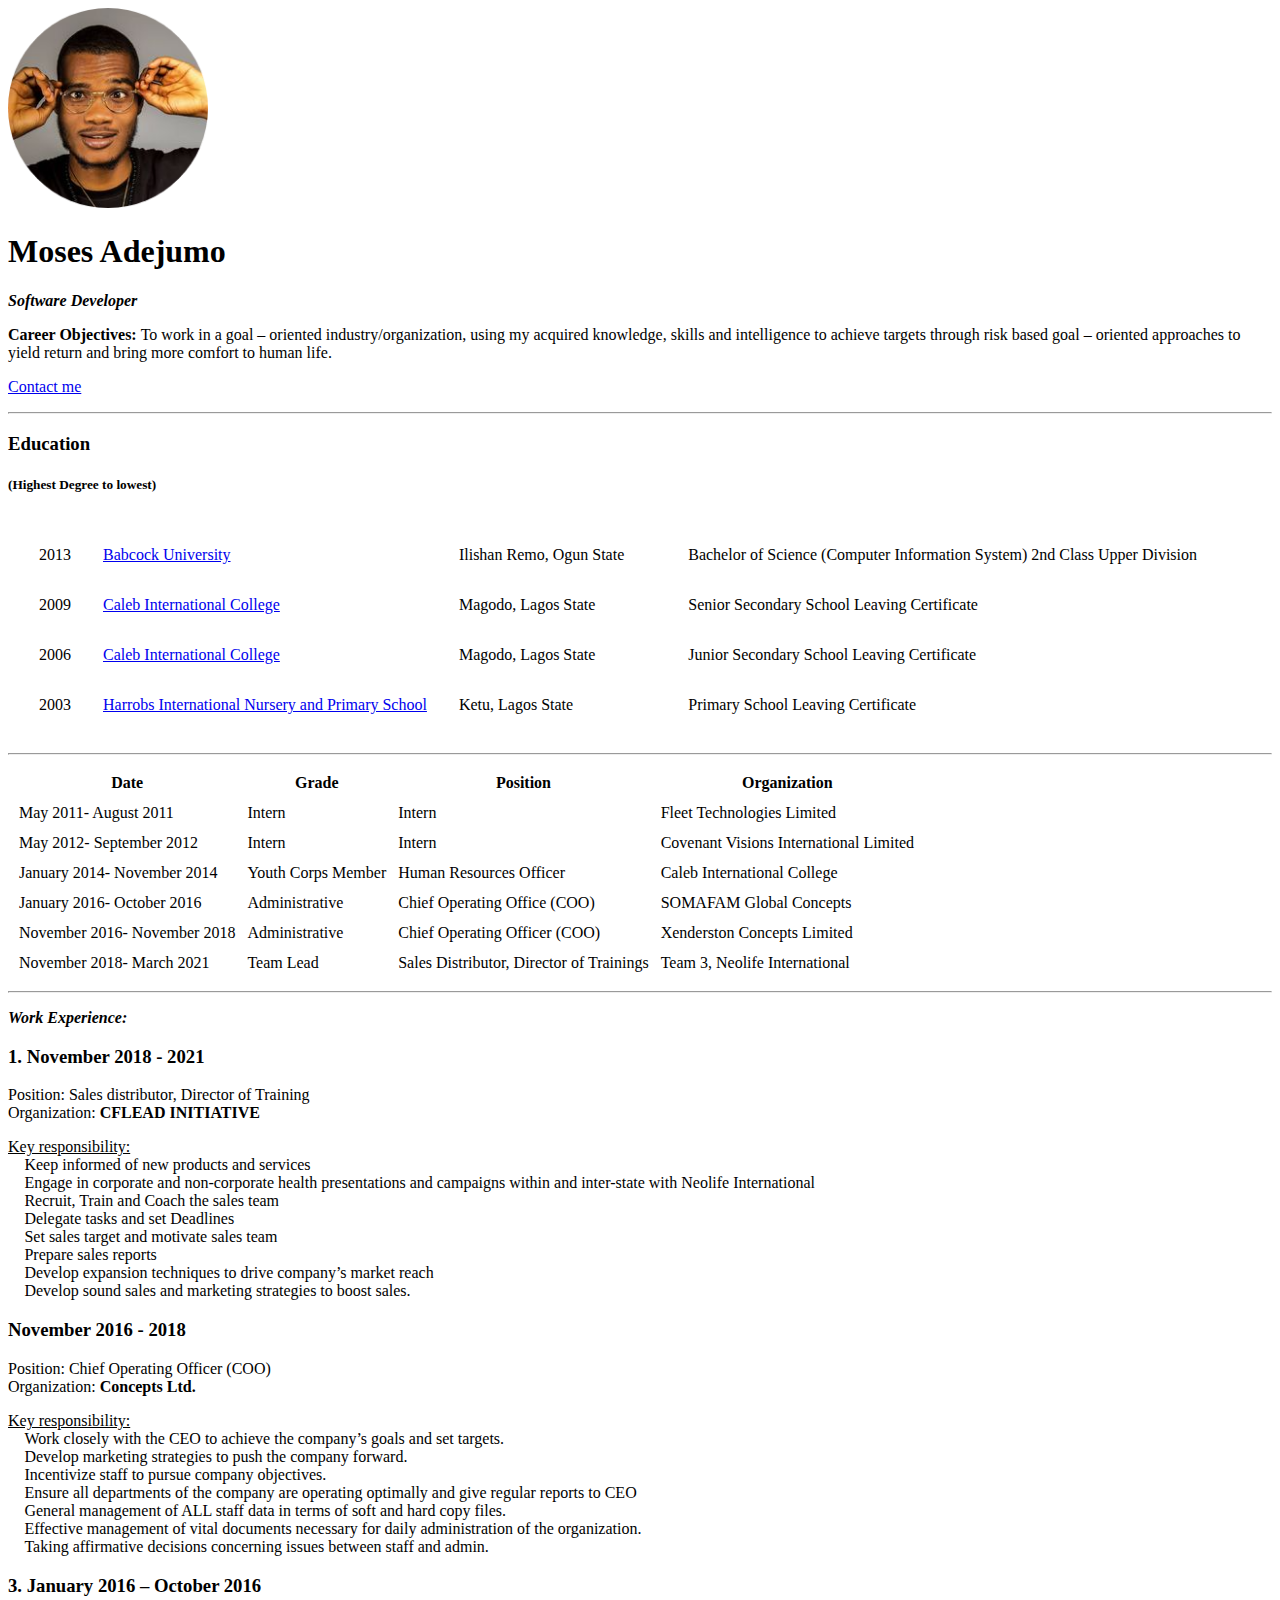
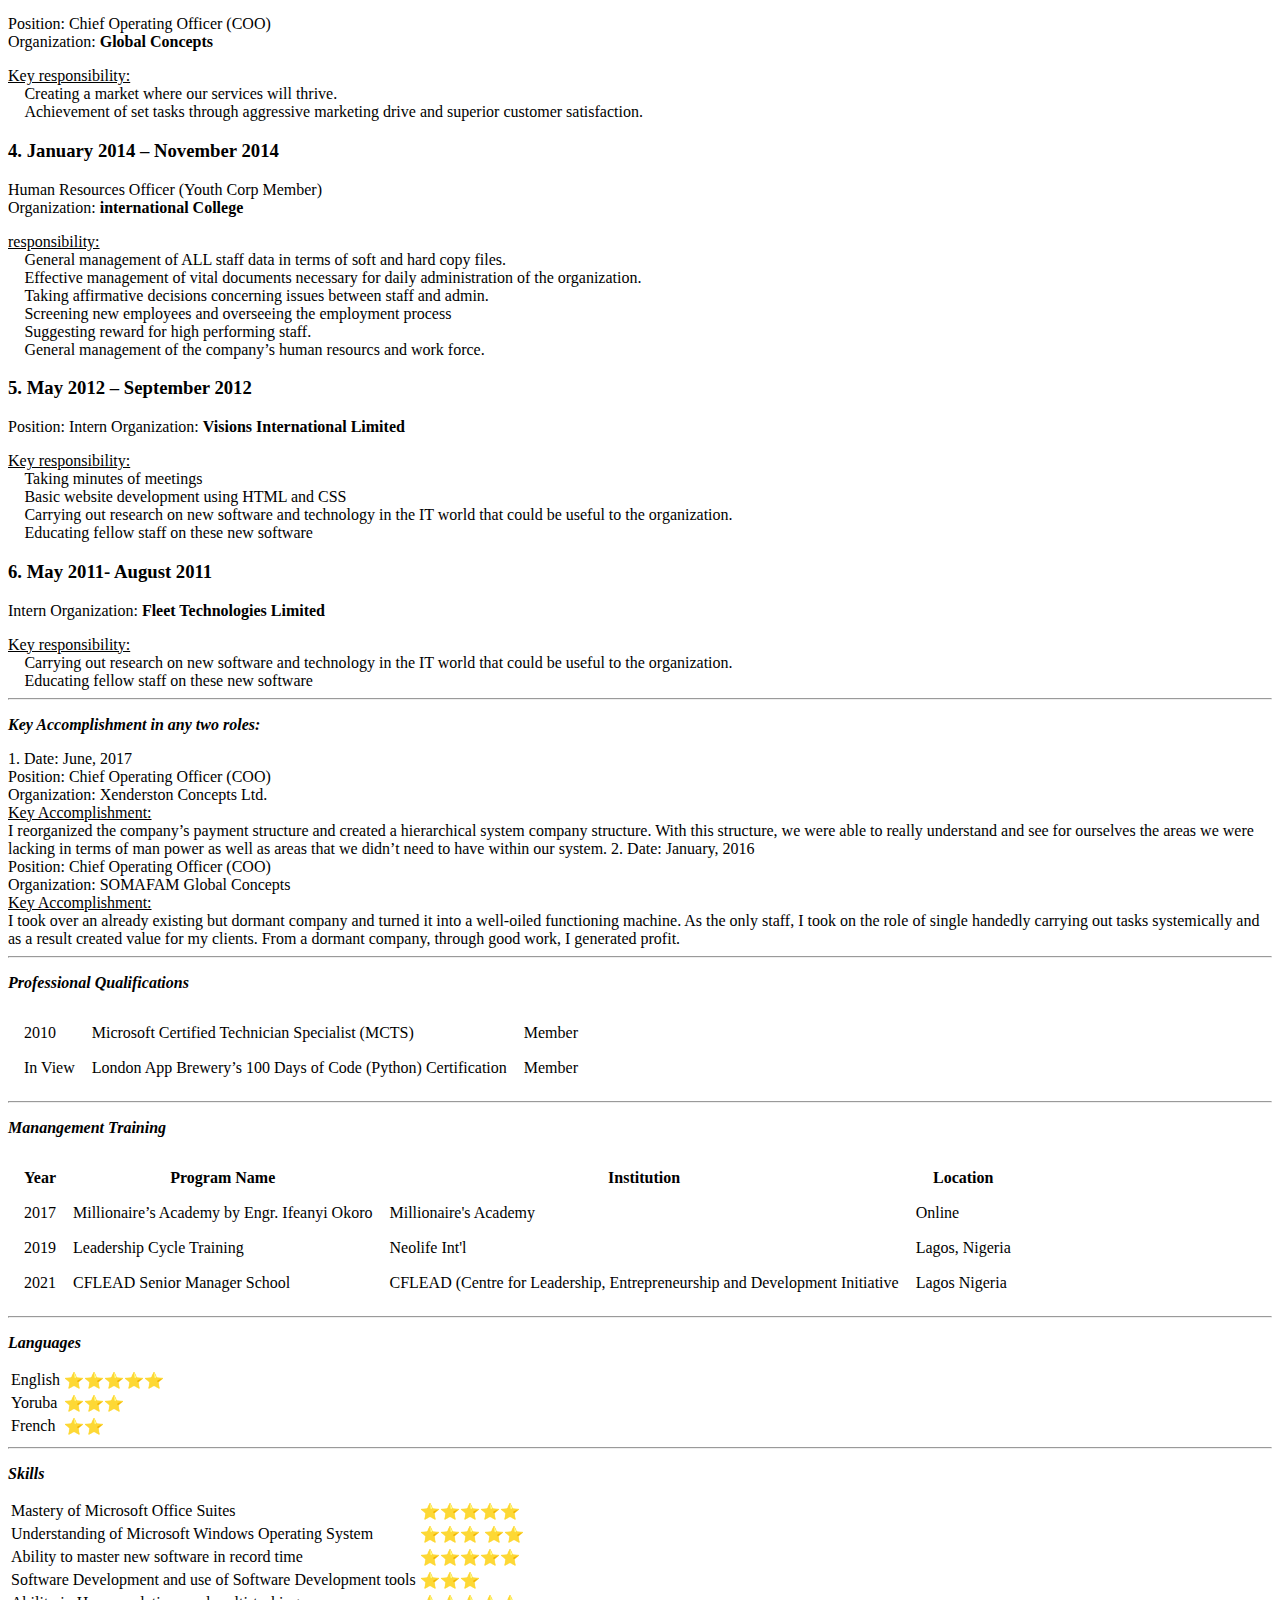
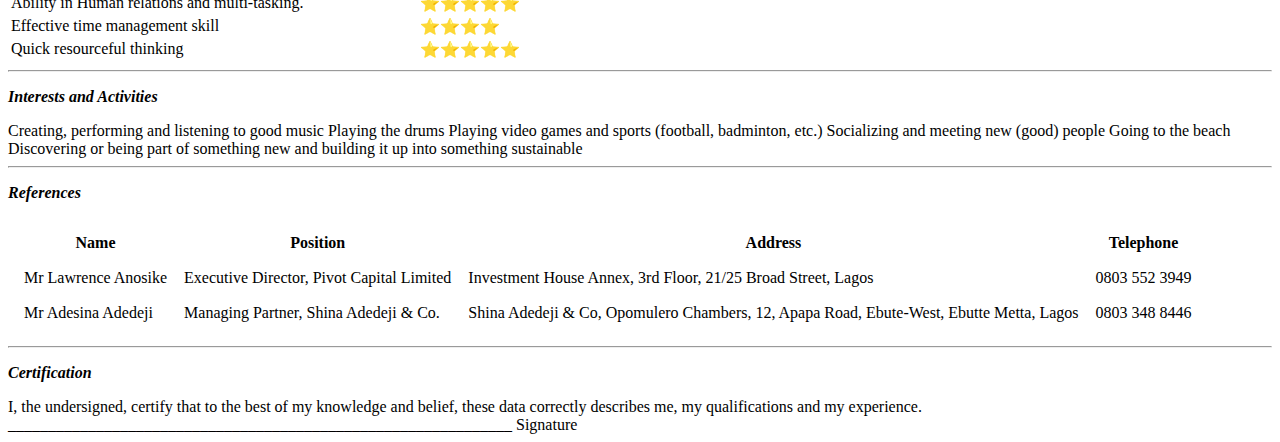
==== index.html @ b46793be "Add initial cv website files" ====
<!DOCTYPE html>
<html>

  <head>
    <meta charset="utf-8">
    <meta name="viewport" content="width=device-width">
    <title>Moses Adejumo's Resume</title>
    <link href="style.css" rel="stylesheet" type="text/css" />
  </head>

  <body>

    <img alt="Moses looking like his cheerful best" height="200" src="circle-cropped (1).png" width="200" class="img">
    <h1>Moses Adejumo</h1>

    <p><em><strong>Software Developer</strong></em></p>
    <script src="script.js"></script>
    <p><strong> Career Objectives: </strong> To work in a goal – oriented industry/organization, using my acquired knowledge, skills and intelligence to achieve targets through risk based goal – oriented approaches to yield return and bring more comfort to human life.
    </p>
    <p><a href="contact_me.html">Contact me</a></p>
    <hr>
    <h3>Education<h5>(Highest Degree to lowest)</h5></h3>
    <table cellspacing="30">
      <tr>
        <td>2013</td><td><a href="https://www.babcock.edu.ng/">Babcock University</a></td><td>Ilishan Remo, Ogun State</td>
        <td></td><td>Bachelor of Science (Computer Information System) 2nd Class Upper Division</td><td></td>
      </tr>

      <tr>
        <td>2009</td><td><a href="https://calebschools.com/secondary-home/">Caleb International College</a></td><td>Magodo, Lagos State</td>
        <td></td><td>Senior Secondary School Leaving Certificate</td><td></td>
      </tr>
       <tr>
        <td>2006</td><td><a href="https://calebschools.com/secondary-home/">Caleb International College</a></td><td>Magodo, Lagos State</td>
        <td></td><td>Junior Secondary School Leaving Certificate</td><td></td>
      </tr>
       <tr>
        <td>2003</td><td><a href="https://web.facebook.com/harrobsprivateschool/?_rdc=1&_rdr">Harrobs International Nursery and Primary School</a></td><td>Ketu, Lagos State</td>
        <td></td><td>Primary School Leaving Certificate</td><td></td>
      </tr>
    </table>
    <hr>
    <table cellspacing="10">
      <head>
      <tr>
        <th>Date</th><th>Grade</th><th>Position</th><th>Organization</th>
      </tr>
      </head>
      <tr>
        <td>May 2011- August 2011</td><td>Intern</td><td>Intern</td><td>Fleet Technologies Limited</td>
      </tr>
       <tr>
        <td>May 2012- September 2012</td><td>Intern</td><td>Intern</td><td>Covenant Visions International Limited</td>
      </tr>
       <tr>
        <td>January 2014- November 2014</td><td>Youth Corps Member</td><td>Human Resources Officer</td><td>Caleb International College</td>
      </tr>
       <tr>
        <td>January 2016- October 2016</td><td>Administrative</td><td>Chief Operating Office (COO)</td><td>SOMAFAM Global Concepts</td>
      </tr>
       <tr>
        <td>November 2016- November 2018</td><td>Administrative</td><td>Chief Operating Officer (COO)</td><td>Xenderston Concepts Limited</td>
      </tr>
       <tr>
        <td>November 2018- March 2021</td><td>Team Lead</td><td>Sales Distributor, Director of Trainings</td><td>Team 3, Neolife International</td>
      </tr>
    </table>
    <hr>
    <p><em><strong>Work Experience:</strong></em></p>
    <h3>1. November 2018 - 2021</h3>

    <p>Position: Sales distributor, Director of Training<br>
        Organization: <strong>CFLEAD INITIATIVE
    </strong></p>
<u>Key responsibility: </u> <br>
	Keep informed of new products and services<br>
	Engage in corporate and non-corporate health presentations and campaigns within and inter-state with Neolife International<br>
	Recruit, Train and Coach the sales team<br>
	Delegate tasks and set Deadlines<br>
	Set sales target and motivate sales team<br>
	Prepare sales reports<br>
	Develop expansion techniques to drive company’s market reach<br>
	Develop sound sales and marketing strategies to boost sales.<br>

<h3>	November 2016 - 2018 </h3>

<p>Position: Chief Operating Officer (COO)<br>
    Organization: <strong> Concepts Ltd. </strong></p>

<u>Key responsibility: </u> <br>
	Work closely with the CEO to achieve the company’s goals and set targets.<br>
	Develop marketing strategies to push the company forward.<br>
	Incentivize staff to pursue company objectives.<br>
	Ensure all departments of the company are operating optimally and give regular reports to CEO<br>
	General management of ALL staff data in terms of soft and hard copy files.<br>
	Effective management of vital documents necessary for daily administration of the organization.<br>
	Taking affirmative decisions concerning issues between staff and admin. <br>

<h3>  3.	January 2016 – October 2016</h3>

<p>Position: Chief Operating Officer (COO)<br>
    Organization: <strong> Global Concepts </strong></p>

<u>Key responsibility: </u><br>

	Creating a market where our services will thrive. <br>
	Achievement of set tasks through aggressive marketing drive and superior customer satisfaction.<br>


<h3>4.	January 2014 – November 2014 </h3>

<p> Human Resources Officer (Youth Corp Member)<br>
    Organization: <strong> international College</strong></p>

<u> responsibility: </u> <br>
	General management of ALL staff data in terms of soft and hard copy files.<br>
	Effective management of vital documents necessary for daily administration of the organization.<br>
	Taking affirmative decisions concerning issues between staff and admin. <br>
	Screening new employees and overseeing the employment process <br>
	Suggesting reward for high performing staff. <br>
	General management of the company’s human resourcs and work force. <br>

<h3>5.	May 2012 – September 2012 </h3>

<p>Position: Intern
    Organization: <strong> Visions International Limited</strong></p>

<u>Key responsibility: </u><br>
	Taking minutes of meetings<br>
	Basic website development using HTML and CSS<br>
	Carrying out research on new software and technology in the IT world that could be useful to the organization.<br>
	Educating fellow staff on these new software<br>

<h3>6.	May 2011- August  2011</h3>

<p> Intern
    Organization: <strong> Fleet Technologies Limited </strong></p>

<u>Key responsibility: </u><br>
	Carrying out research on new software and technology in the IT world that could be useful to the organization.<br>
	Educating fellow staff on these new software<br>
<hr>
<p><em><strong>Key Accomplishment in any two roles:</strong></em></p>
1.	Date: June, 2017<br>

Position: Chief Operating Officer (COO)<br>

Organization: Xenderston Concepts Ltd.<br>

<u>Key Accomplishment:</u> <br>
 I reorganized the company’s payment structure and created a hierarchical system company structure. With this structure, we were able to really understand and see for ourselves the areas we were lacking in terms of man power as well as areas that we didn’t need to have within our system.

2.	Date: January, 2016<br>

Position: Chief Operating Officer (COO)<br>

Organization: SOMAFAM Global Concepts<br>

<u>Key Accomplishment: </u><br>
 I took over an already existing but dormant company and turned it into a well-oiled functioning machine. As the only staff, I took on the role of single handedly carrying out tasks systemically and as a result created value for my clients. From a dormant company, through good work, I generated profit.

<hr>
<p><em><strong> Professional Qualifications</strong></em></p>
<table cellspacing="15" border="0.3">
  <tr>
    <td> 2010 </td> <td>Microsoft Certified Technician Specialist (MCTS)</td>
    <td> Member </td>
  </tr>
  <tr>
    <td>In View</td><td>London App Brewery’s 100 Days of Code (Python) Certification</td><td>Member</td>
  </tr>
</table>
<hr>
<p><em><strong> Manangement Training</strong></em></p>
<table cellspacing="15">
  <head>
    <tr>
    <th>Year</th><th>Program Name</th><th>Institution</th><th>Location</th>
    </tr>
  </head>
  <tr>
    <td>2017</td><td>Millionaire’s Academy by Engr. Ifeanyi Okoro</td><td>Millionaire's Academy</td><td>Online</td>
  </tr>
  <tr>
    <td>2019</td><td>Leadership Cycle Training</td><td>Neolife Int'l</td><td>Lagos, Nigeria</td>
  </tr>
  <tr>
    <td>2021</td><td>CFLEAD Senior Manager School</td><td>CFLEAD (Centre for Leadership, Entrepreneurship and Development Initiative</td><td>Lagos Nigeria</td>
  </tr>
</table>
<hr>
<p><em><strong>Languages</strong></em></p>
<table>
  <tr>
    <td>English</td><td>⭐⭐⭐⭐⭐</td>
  </tr>
  <tr>
    <td>Yoruba</td><td>⭐⭐⭐</td>
  </tr>
  <tr>
    <td>French</td><td>⭐⭐</td>
  </tr>
<table>
<hr>
<p><em><strong>Skills</strong></em></p>
<table>
  <tr>
    <td>Mastery of Microsoft Office Suites</td><td>⭐⭐⭐⭐⭐</td>
  </tr>
  <tr>
    <td>Understanding of Microsoft Windows Operating System</td><td>⭐⭐⭐
      ⭐⭐</td>
  </tr>
  <tr>
    <td>Ability to master new software in record time</td><td>⭐⭐⭐⭐⭐</td>
  </tr>
  <tr>
    <td>Software Development and use of Software Development tools</td><td>⭐⭐⭐</td>
  </tr>
  <tr>
    <td>Ability in Human relations and multi-tasking. </td><td>⭐⭐⭐⭐⭐</td>
  </tr>
  <tr>
    <td>Effective time management skill</td><td>⭐⭐⭐⭐</td>
  </tr>
  <tr>
    <td>Quick resourceful thinking</td><td>⭐⭐⭐⭐⭐</td>
  </tr>
</table>
<hr>
<p><em><strong>Interests and Activities</strong></em></p>
Creating, performing and listening to good music
Playing the drums
Playing video games and sports (football, badminton, etc.)
Socializing and meeting new (good) people
Going to the beach
Discovering or being part of something new and building it up into something sustainable
<hr>
<p><em><strong>References</strong></em></p>
<table cellspacing="15">
  <head>
    <tr>
    <th>Name</th><th>Position</th><th>Address</th><th>Telephone</th>
    </tr>
  </head>
  <tr>
    <td>Mr Lawrence Anosike</td><td>Executive Director, Pivot Capital Limited</td><td>Investment House Annex, 3rd Floor, 21/25 Broad Street, Lagos</td><td>0803 552 3949</td>
  </tr>

  <tr>
    <td>Mr Adesina Adedeji</td><td>Managing Partner, Shina Adedeji & Co.</td><td>Shina Adedeji & Co, Opomulero Chambers, 12, Apapa Road, Ebute-West, Ebutte Metta, Lagos</td><td>0803 348 8446</td>
  </tr>
</table>
<hr>
<p><em><strong>Certification</strong></em></p>
I, the undersigned, certify that to the best of my knowledge and belief, these data correctly describes me, my qualifications and my experience.
_______________________________________________________________ Signature

  </body>

</html>
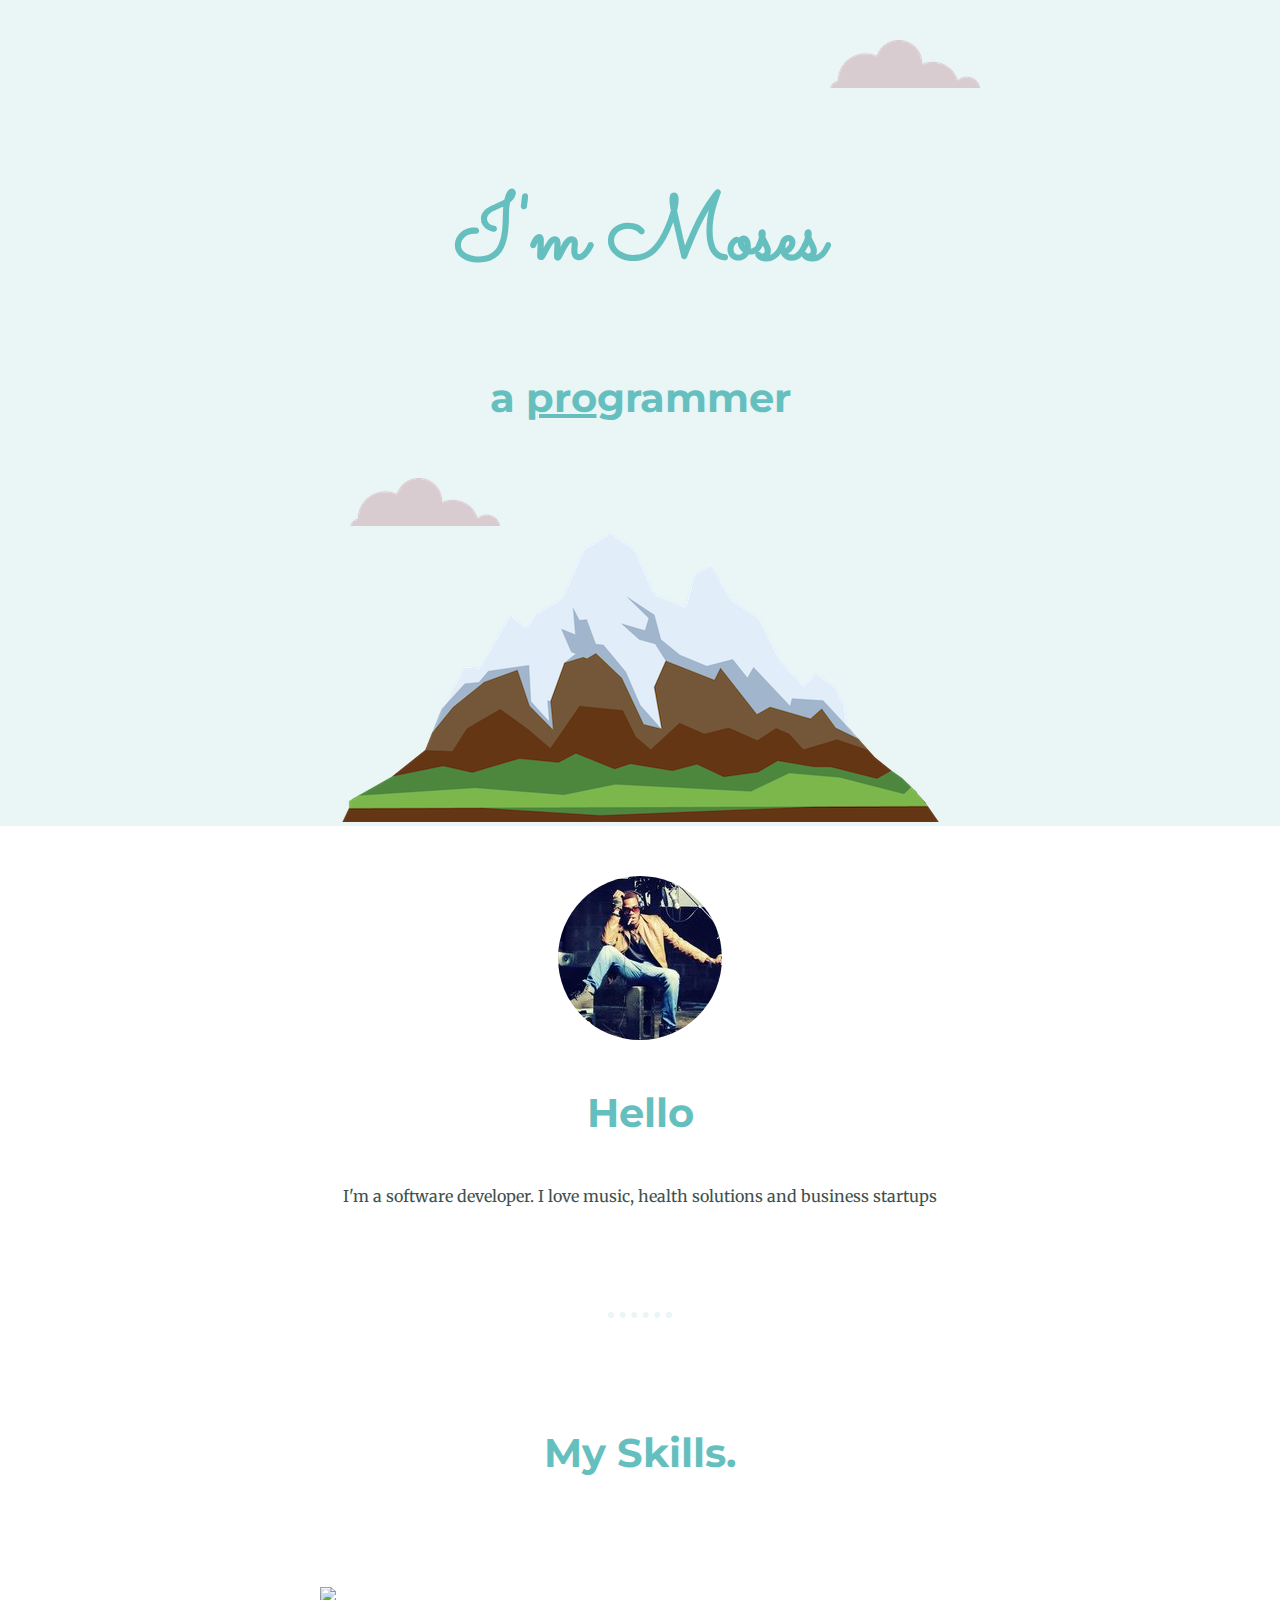
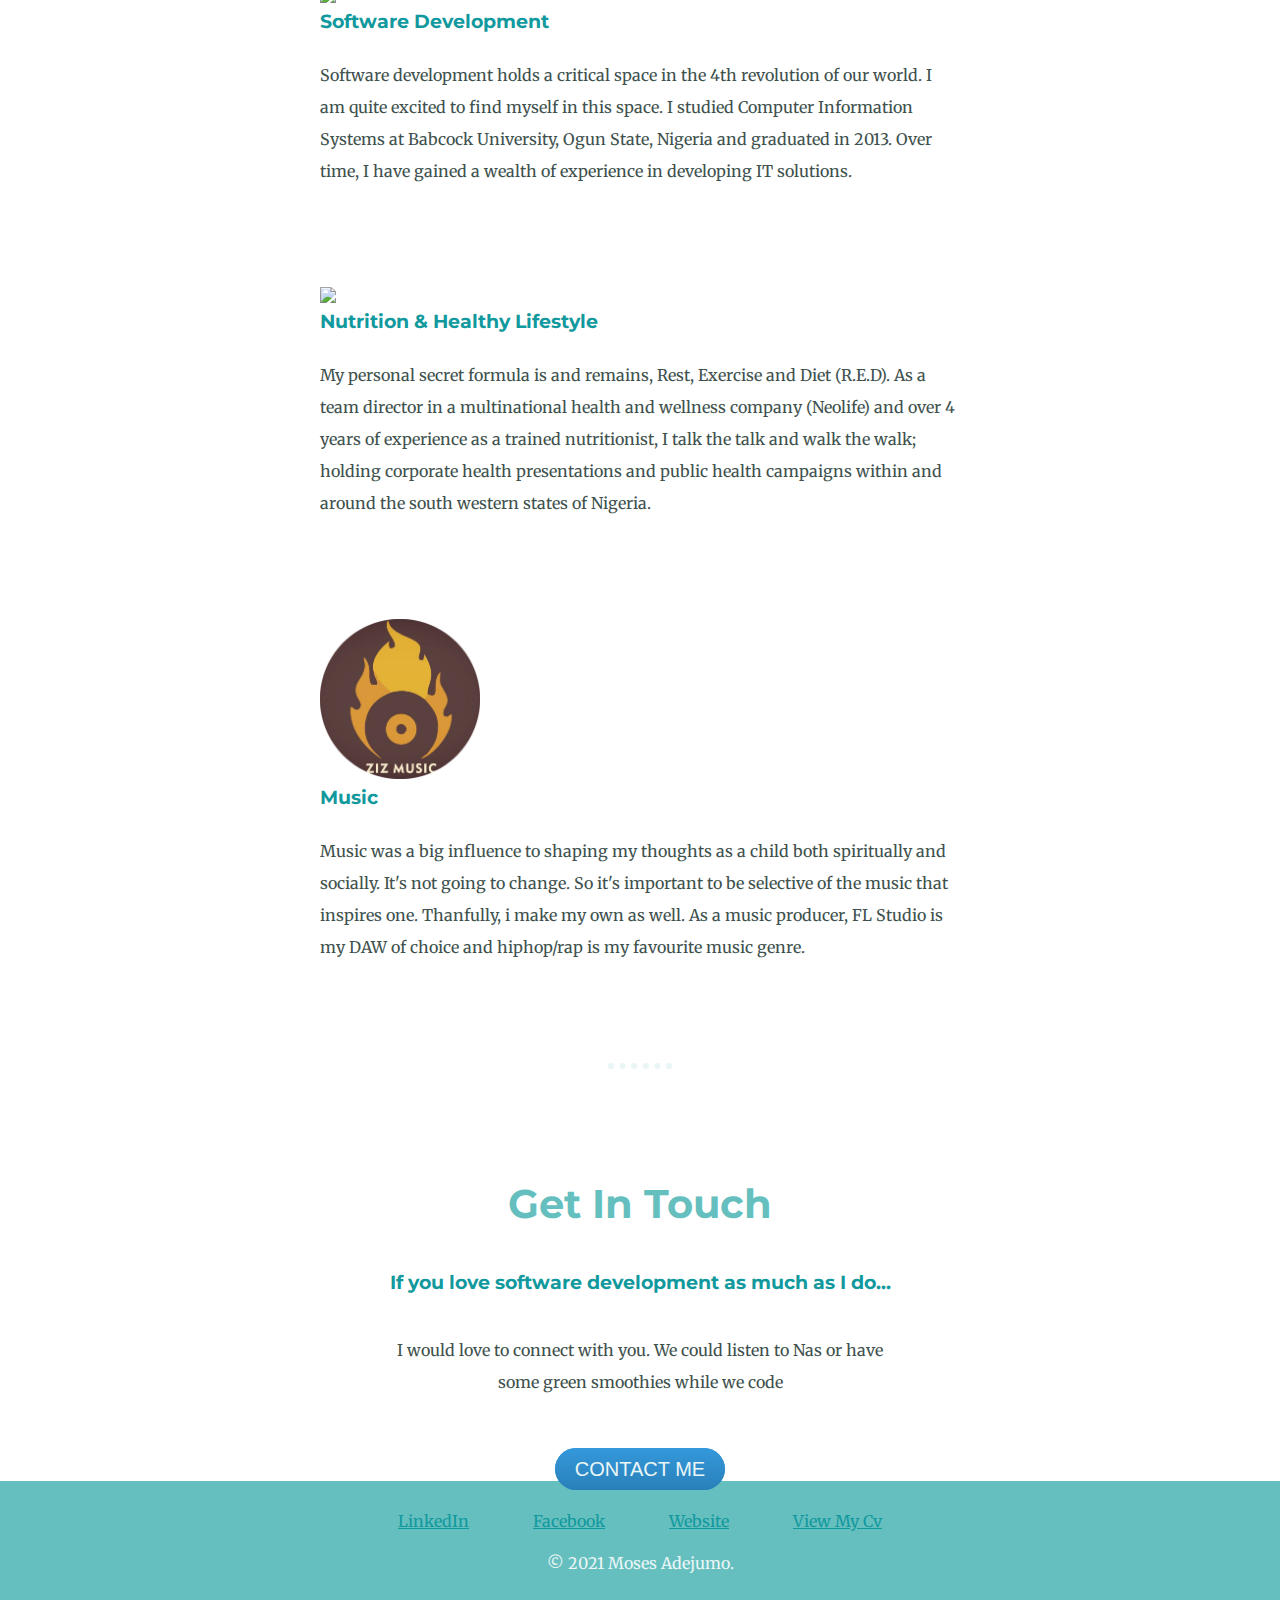
==== commit 619ddca6: "Add files via upload" ====
--- a/index.html
+++ b/index.html
@@ -1,261 +1,75 @@
 <!DOCTYPE html>
 <html>
-
   <head>
     <meta charset="utf-8">
     <meta name="viewport" content="width=device-width">
-    <title>Moses Adejumo's Resume</title>
+    <title>Moses Adejumo</title>
     <link href="style.css" rel="stylesheet" type="text/css" />
+    <link rel="icon" href="images/favicon.ico"/>
+    <link rel="preconnect" href="https://fonts.gstatic.com">
+    <link rel="preconnect" href="https://fonts.gstatic.com">
+    <link href="https://fonts.googleapis.com/css2?family=Merriweather:ital@1&family=Montserrat:wght@100&family=Sacramento&display=swap" rel="stylesheet">
+    <script src="script.js"></script>
   </head>
+  <body>
+    <div class="topDiv">
+      <img class= "topcloud" src="images/cloud.png" alt="cloud-img">
+      <h1>I'm Moses</h1>
+      <h2>a <span><u>pro</u></span>grammer</h2>
+      <img class="bottomcloud" src="images/cloud.png" alt="cloud-img">
+      <img class="mountain" src="images/mountain.png" alt="cloud-img">
+    </div>
 
-  <body>
+  <div class="profile">
+    <img src="images/zizuzd.png" alt="Moses Adejumo, pensive">
+    <h2>Hello</h2>
+    <p>I'm a software developer. I love music, health solutions and business startups</p>
+  </div>
+  <hr>
+  <div class="skills">
+    <h2>My Skills.</h2>
+    <div class="skill-row">
+      <img class="soft-img" src="https://image.flaticon.com/icons/png/128/3045/3045997.png">
+      <h3>Software Development</h3>
+      <p>Software development holds a critical space in the 4th revolution of our world. I am quite excited to find myself
+        in this space. I studied Computer Information Systems at Babcock University, Ogun State, Nigeria and graduated in 2013. Over time, I have gained a wealth of experience in developing IT solutions.
+      </p>
+    </div>
+    <div class="skill-row">
+      <img class="health-img" src="https://media3.giphy.com/media/9ryzRCn2ubmL62zHEm/200w.webp?cid=ecf05e47r24y1vo3cyyntd0szsgacxpbt69rctra82frg7si&rid=200w.webp&ct=g">
+      <h3>Nutrition & Healthy Lifestyle</h3>
+      <p>My personal secret formula is and remains, Rest, Exercise and Diet (R.E.D). As a team director in a multinational health and wellness company (Neolife) and over 4 years of experience as a trained nutritionist, I talk the
+        talk and walk the walk; holding corporate health presentations and public health campaigns within and around the south western states of Nigeria.
+      </p>
+    </div>
 
-    <img alt="Moses looking like his cheerful best" height="200" src="circle-cropped (1).png" width="200" class="img">
-    <h1>Moses Adejumo</h1>
-
-    <p><em><strong>Software Developer</strong></em></p>
-    <script src="script.js"></script>
-    <p><strong> Career Objectives: </strong> To work in a goal – oriented industry/organization, using my acquired knowledge, skills and intelligence to achieve targets through risk based goal – oriented approaches to yield return and bring more comfort to human life.
-    </p>
-    <p><a href="contact_me.html">Contact me</a></p>
-    <hr>
-    <h3>Education<h5>(Highest Degree to lowest)</h5></h3>
-    <table cellspacing="30">
-      <tr>
-        <td>2013</td><td><a href="https://www.babcock.edu.ng/">Babcock University</a></td><td>Ilishan Remo, Ogun State</td>
-        <td></td><td>Bachelor of Science (Computer Information System) 2nd Class Upper Division</td><td></td>
-      </tr>
-
-      <tr>
-        <td>2009</td><td><a href="https://calebschools.com/secondary-home/">Caleb International College</a></td><td>Magodo, Lagos State</td>
-        <td></td><td>Senior Secondary School Leaving Certificate</td><td></td>
-      </tr>
-       <tr>
-        <td>2006</td><td><a href="https://calebschools.com/secondary-home/">Caleb International College</a></td><td>Magodo, Lagos State</td>
-        <td></td><td>Junior Secondary School Leaving Certificate</td><td></td>
-      </tr>
-       <tr>
-        <td>2003</td><td><a href="https://web.facebook.com/harrobsprivateschool/?_rdc=1&_rdr">Harrobs International Nursery and Primary School</a></td><td>Ketu, Lagos State</td>
-        <td></td><td>Primary School Leaving Certificate</td><td></td>
-      </tr>
-    </table>
-    <hr>
-    <table cellspacing="10">
-      <head>
-      <tr>
-        <th>Date</th><th>Grade</th><th>Position</th><th>Organization</th>
-      </tr>
-      </head>
-      <tr>
-        <td>May 2011- August 2011</td><td>Intern</td><td>Intern</td><td>Fleet Technologies Limited</td>
-      </tr>
-       <tr>
-        <td>May 2012- September 2012</td><td>Intern</td><td>Intern</td><td>Covenant Visions International Limited</td>
-      </tr>
-       <tr>
-        <td>January 2014- November 2014</td><td>Youth Corps Member</td><td>Human Resources Officer</td><td>Caleb International College</td>
-      </tr>
-       <tr>
-        <td>January 2016- October 2016</td><td>Administrative</td><td>Chief Operating Office (COO)</td><td>SOMAFAM Global Concepts</td>
-      </tr>
-       <tr>
-        <td>November 2016- November 2018</td><td>Administrative</td><td>Chief Operating Officer (COO)</td><td>Xenderston Concepts Limited</td>
-      </tr>
-       <tr>
-        <td>November 2018- March 2021</td><td>Team Lead</td><td>Sales Distributor, Director of Trainings</td><td>Team 3, Neolife International</td>
-      </tr>
-    </table>
-    <hr>
-    <p><em><strong>Work Experience:</strong></em></p>
-    <h3>1. November 2018 - 2021</h3>
-
-    <p>Position: Sales distributor, Director of Training<br>
-        Organization: <strong>CFLEAD INITIATIVE
-    </strong></p>
-<u>Key responsibility: </u> <br>
-	Keep informed of new products and services<br>
-	Engage in corporate and non-corporate health presentations and campaigns within and inter-state with Neolife International<br>
-	Recruit, Train and Coach the sales team<br>
-	Delegate tasks and set Deadlines<br>
-	Set sales target and motivate sales team<br>
-	Prepare sales reports<br>
-	Develop expansion techniques to drive company’s market reach<br>
-	Develop sound sales and marketing strategies to boost sales.<br>
-
-<h3>	November 2016 - 2018 </h3>
-
-<p>Position: Chief Operating Officer (COO)<br>
-    Organization: <strong> Concepts Ltd. </strong></p>
-
-<u>Key responsibility: </u> <br>
-	Work closely with the CEO to achieve the company’s goals and set targets.<br>
-	Develop marketing strategies to push the company forward.<br>
-	Incentivize staff to pursue company objectives.<br>
-	Ensure all departments of the company are operating optimally and give regular reports to CEO<br>
-	General management of ALL staff data in terms of soft and hard copy files.<br>
-	Effective management of vital documents necessary for daily administration of the organization.<br>
-	Taking affirmative decisions concerning issues between staff and admin. <br>
-
-<h3>  3.	January 2016 – October 2016</h3>
-
-<p>Position: Chief Operating Officer (COO)<br>
-    Organization: <strong> Global Concepts </strong></p>
-
-<u>Key responsibility: </u><br>
-
-	Creating a market where our services will thrive. <br>
-	Achievement of set tasks through aggressive marketing drive and superior customer satisfaction.<br>
+    <div class="skill-row">
+      <img class="music-img" src="images/zizlogo.png" alt="ZIZ Music">
+      <h3>Music</h3>
+      <p>Music was a big influence to shaping my thoughts as a child both spiritually and socially. It's not going to change.
+        So it's important to be selective of the music that inspires one. Thanfully, i make my own as well. As a music producer, FL Studio is my DAW of choice and hiphop/rap is my favourite music genre.
+      </p>
+    </div>
+  </div>
+  <hr>
+  <div class="contact-me">
+    <h2>Get In Touch</h2>
+    <h3>If you love software development as much as I do...</h3>
+    <p class="contact-msg">I would love to connect with you. We could listen to Nas or have some green smoothies while we code</p>
+    <a class="btn" href="mailto:zizmusic@gmail.com">CONTACT ME</a>
 
 
-<h3>4.	January 2014 – November 2014 </h3>
+  </div>
+</div>
 
-<p> Human Resources Officer (Youth Corp Member)<br>
-    Organization: <strong> international College</strong></p>
 
-<u> responsibility: </u> <br>
-	General management of ALL staff data in terms of soft and hard copy files.<br>
-	Effective management of vital documents necessary for daily administration of the organization.<br>
-	Taking affirmative decisions concerning issues between staff and admin. <br>
-	Screening new employees and overseeing the employment process <br>
-	Suggesting reward for high performing staff. <br>
-	General management of the company’s human resourcs and work force. <br>
-
-<h3>5.	May 2012 – September 2012 </h3>
-
-<p>Position: Intern
-    Organization: <strong> Visions International Limited</strong></p>
-
-<u>Key responsibility: </u><br>
-	Taking minutes of meetings<br>
-	Basic website development using HTML and CSS<br>
-	Carrying out research on new software and technology in the IT world that could be useful to the organization.<br>
-	Educating fellow staff on these new software<br>
-
-<h3>6.	May 2011- August  2011</h3>
-
-<p> Intern
-    Organization: <strong> Fleet Technologies Limited </strong></p>
-
-<u>Key responsibility: </u><br>
-	Carrying out research on new software and technology in the IT world that could be useful to the organization.<br>
-	Educating fellow staff on these new software<br>
-<hr>
-<p><em><strong>Key Accomplishment in any two roles:</strong></em></p>
-1.	Date: June, 2017<br>
-
-Position: Chief Operating Officer (COO)<br>
-
-Organization: Xenderston Concepts Ltd.<br>
-
-<u>Key Accomplishment:</u> <br>
- I reorganized the company’s payment structure and created a hierarchical system company structure. With this structure, we were able to really understand and see for ourselves the areas we were lacking in terms of man power as well as areas that we didn’t need to have within our system.
-
-2.	Date: January, 2016<br>
-
-Position: Chief Operating Officer (COO)<br>
-
-Organization: SOMAFAM Global Concepts<br>
-
-<u>Key Accomplishment: </u><br>
- I took over an already existing but dormant company and turned it into a well-oiled functioning machine. As the only staff, I took on the role of single handedly carrying out tasks systemically and as a result created value for my clients. From a dormant company, through good work, I generated profit.
-
-<hr>
-<p><em><strong> Professional Qualifications</strong></em></p>
-<table cellspacing="15" border="0.3">
-  <tr>
-    <td> 2010 </td> <td>Microsoft Certified Technician Specialist (MCTS)</td>
-    <td> Member </td>
-  </tr>
-  <tr>
-    <td>In View</td><td>London App Brewery’s 100 Days of Code (Python) Certification</td><td>Member</td>
-  </tr>
-</table>
-<hr>
-<p><em><strong> Manangement Training</strong></em></p>
-<table cellspacing="15">
-  <head>
-    <tr>
-    <th>Year</th><th>Program Name</th><th>Institution</th><th>Location</th>
-    </tr>
-  </head>
-  <tr>
-    <td>2017</td><td>Millionaire’s Academy by Engr. Ifeanyi Okoro</td><td>Millionaire's Academy</td><td>Online</td>
-  </tr>
-  <tr>
-    <td>2019</td><td>Leadership Cycle Training</td><td>Neolife Int'l</td><td>Lagos, Nigeria</td>
-  </tr>
-  <tr>
-    <td>2021</td><td>CFLEAD Senior Manager School</td><td>CFLEAD (Centre for Leadership, Entrepreneurship and Development Initiative</td><td>Lagos Nigeria</td>
-  </tr>
-</table>
-<hr>
-<p><em><strong>Languages</strong></em></p>
-<table>
-  <tr>
-    <td>English</td><td>⭐⭐⭐⭐⭐</td>
-  </tr>
-  <tr>
-    <td>Yoruba</td><td>⭐⭐⭐</td>
-  </tr>
-  <tr>
-    <td>French</td><td>⭐⭐</td>
-  </tr>
-<table>
-<hr>
-<p><em><strong>Skills</strong></em></p>
-<table>
-  <tr>
-    <td>Mastery of Microsoft Office Suites</td><td>⭐⭐⭐⭐⭐</td>
-  </tr>
-  <tr>
-    <td>Understanding of Microsoft Windows Operating System</td><td>⭐⭐⭐
-      ⭐⭐</td>
-  </tr>
-  <tr>
-    <td>Ability to master new software in record time</td><td>⭐⭐⭐⭐⭐</td>
-  </tr>
-  <tr>
-    <td>Software Development and use of Software Development tools</td><td>⭐⭐⭐</td>
-  </tr>
-  <tr>
-    <td>Ability in Human relations and multi-tasking. </td><td>⭐⭐⭐⭐⭐</td>
-  </tr>
-  <tr>
-    <td>Effective time management skill</td><td>⭐⭐⭐⭐</td>
-  </tr>
-  <tr>
-    <td>Quick resourceful thinking</td><td>⭐⭐⭐⭐⭐</td>
-  </tr>
-</table>
-<hr>
-<p><em><strong>Interests and Activities</strong></em></p>
-Creating, performing and listening to good music
-Playing the drums
-Playing video games and sports (football, badminton, etc.)
-Socializing and meeting new (good) people
-Going to the beach
-Discovering or being part of something new and building it up into something sustainable
-<hr>
-<p><em><strong>References</strong></em></p>
-<table cellspacing="15">
-  <head>
-    <tr>
-    <th>Name</th><th>Position</th><th>Address</th><th>Telephone</th>
-    </tr>
-  </head>
-  <tr>
-    <td>Mr Lawrence Anosike</td><td>Executive Director, Pivot Capital Limited</td><td>Investment House Annex, 3rd Floor, 21/25 Broad Street, Lagos</td><td>0803 552 3949</td>
-  </tr>
-
-  <tr>
-    <td>Mr Adesina Adedeji</td><td>Managing Partner, Shina Adedeji & Co.</td><td>Shina Adedeji & Co, Opomulero Chambers, 12, Apapa Road, Ebute-West, Ebutte Metta, Lagos</td><td>0803 348 8446</td>
-  </tr>
-</table>
-<hr>
-<p><em><strong>Certification</strong></em></p>
-I, the undersigned, certify that to the best of my knowledge and belief, these data correctly describes me, my qualifications and my experience.
-_______________________________________________________________ Signature
+<div class="bottom-container">
+  <a class="footer-link" href="https://www.linkedin.com/">LinkedIn</a>
+  <a class="footer-link" href="https://facebook.com/adejumo.moses.16/">Facebook</a>
+  <a class="footer-link" href="https://www.pathwaygloballearning.com/">Website</a>
+  <a class="footer-link" href="my_cv.html">View My Cv</a>
+  <p class="foot-note">© 2021 Moses Adejumo.</p>
+</div>
 
   </body>
-
 </html>--- a/style.css
+++ b/style.css
@@ -0,0 +1,141 @@
+body {
+  margin: 0;
+  text-align: center;
+  font-family: 'Merriweather', serif;
+  color: #40514E;
+}
+
+
+h1 {
+  margin: 50px auto 0 auto;
+  font-family: 'Sacramento', cursive;
+  line-height: 2;
+  font-size: 5.625em;
+  color: #66BFBF;
+}
+
+p{
+    color:#40514E;
+    line-height: 2;
+}
+
+.mountain{
+    margin-bottom: 0px;
+}
+h2{
+    font-family: 'Montserrat', sans-serif;
+    font-size: 2.5rem;
+    color: #66BFBF;
+    padding: 10px;
+}
+
+hr {
+    border: dotted #EAF6F6 6px;
+    border-bottom: none;
+    width: 4%;
+    margin: 100px auto;
+}
+h3{
+  font-family: 'Montserrat', sans-serif;
+  color: #11999E;
+}
+
+a{
+    color: #11999E;
+}
+
+a:hover {
+  color: #EAF6F6;
+}
+
+.skill-row {
+    width: 50%;
+    margin: 100px auto 100px auto;
+    text-align: left;
+    line-height: 2;
+}
+
+.soft-img{
+    width : 25%;
+    margin-right: 200rem;
+    float: left;
+}
+
+.health-img{
+    width : 25%;
+    float: left;
+    margin-right: 200rem;
+
+}
+
+.music-img{
+    width : 25%;
+    float: left;
+    margin-right: 200rem;
+  }
+
+.contact-msg{
+    width: 40%;
+    margin: 40px auto 60px;
+}
+.topDiv {
+  background-color: #EAF6F6;
+  position: relative;
+  padding-top: 100px;
+  margin-bottom: 50px;
+
+}
+
+.btn {
+  background: #3498db;
+  background-image: -webkit-linear-gradient(top, #3498db, #2980b9);
+  background-image: -moz-linear-gradient(top, #3498db, #2980b9);
+  background-image: -ms-linear-gradient(top, #3498db, #2980b9);
+  background-image: -o-linear-gradient(top, #3498db, #2980b9);
+  background-image: linear-gradient(to bottom, #3498db, #2980b9);
+  -webkit-border-radius: 28;
+  -moz-border-radius: 28;
+  border-radius: 28px;
+  font-family: Arial;
+  color: #EAF6F6;
+  font-size: 20px;
+  padding: 10px 20px 10px 20px;
+  text-decoration: none;
+}
+
+.btn:hover {
+  background: #3cb0fd;
+  background-image: -webkit-linear-gradient(top, #3cb0fd, #3498db);
+  background-image: -moz-linear-gradient(top, #3cb0fd, #3498db);
+  background-image: -ms-linear-gradient(top, #3cb0fd, #3498db);
+  background-image: -o-linear-gradient(top, #3cb0fd, #3498db);
+  background-image: linear-gradient(to bottom, #3cb0fd, #3498db);
+  text-decoration: none;
+}
+
+.bottom-container{
+    padding: 30px;
+    background-color: #66BFBF;
+}
+
+.foot-note{
+    color: #EAF6F6;
+}
+
+.footer-link{
+    color: #11999E;
+    margin: 30px;
+}
+
+
+
+.topcloud{
+  position: absolute;
+  right: 300px;
+  top: 40px;
+}
+.bottomcloud{
+  position: absolute;
+  left: 350px;
+  bottom: 300px;
+}